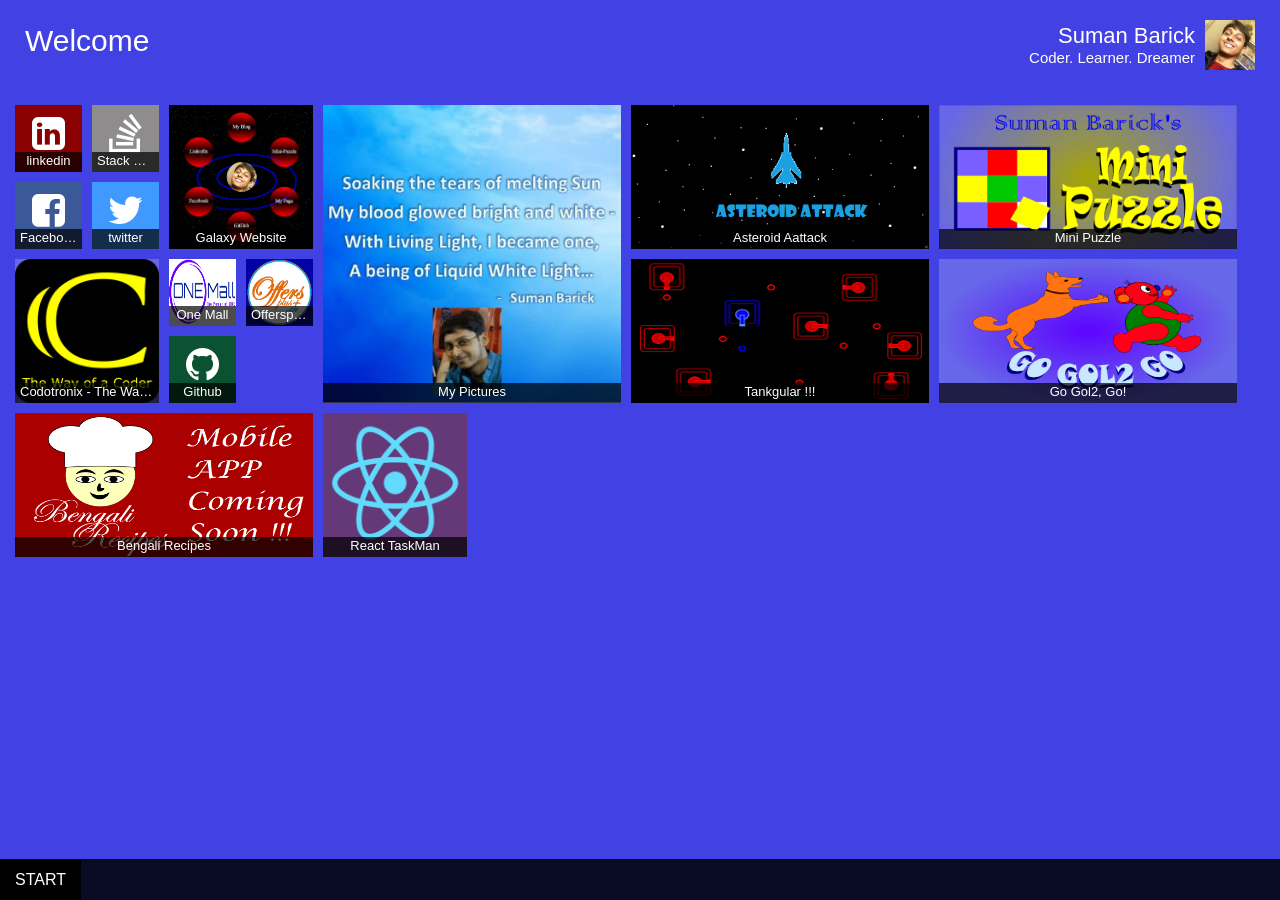
==== index.html @ ccad65ea "Initial Commit" ====
<!DOCTYPE html>
<html data-ng-app="barickOSApp">
<head>
    <meta charset="utf-8">
    <meta http-equiv="X-UA-Compatible" content="IE=edge">
    <meta name="viewport" content="width=device-width, initial-scale=1">
    <!-- The above 3 meta tags *must* come first in the head; any other head content must come *after* these tags -->
    <meta name="description" content="">
    <meta name="author" content="">
	<title>Barick Desktop</title>
    
    <link rel="stylesheet" href="css/bootstrap.min.css" />
    <link rel="stylesheet" href="font-awesome-4.5.0/font-awesome-4.5.0/css/font-awesome.min.css"/>
    <link rel="stylesheet" href="css/animate.css" />
    <link rel="stylesheet" href="css/style.css" />
    
    <!-- HTML5 shim and Respond.js for IE8 support of HTML5 elements and media queries -->
    <!--[if lt IE 9]>
      <script src="https://oss.maxcdn.com/html5shiv/3.7.2/html5shiv.min.js"></script>
      <script src="https://oss.maxcdn.com/respond/1.4.2/respond.min.js"></script>
    <![endif]-->
</head>
<body>
    <div class="container-fluid" ng-class="{'resizeMode': $root.flags.tileResizingAllowed, 'movementMode': $root.flags.tileMovementAllowed}" data-ng-controller="mainCtrl">
        <!--    <div ng-include="'partials/topNav.html'"></div>-->
        <div ng-include="'partials/topPanel.html'"></div>
        
        <div data-ng-view=""></div>
        
        <div class="taskbar" data-ng-include="'partials/taskbar.html'"></div>
    </div>
    <script src="js/lib/jquery-2.1.3.min.js"></script>
    <script src="js/lib/bootstrap.min.js"></script>
<!--    <script src="js/jquery-ui.min.js"></script>-->
    <script src="js/lib/angular.min.js"></script>
    <script src="js/lib/angular-route.min.js"></script>
    <script src="js/lib/angular-touch.js"></script>
    
    
<!--    <script src="js/app.js"></script>-->
<!--    <script src="js/directive_TileAnimator.js"></script>-->
<!--    <script src="js/directive_TileAnimator.min.js"></script>-->
<!--    <script src="js/servc_TileManager.js"></script>-->
<!--<script src="js/servc_TileManager.min.js"></script>-->
<!--    <script src="js/ctrl_MainCtrl.js"></script>-->
<!--<script src="js/ctrl_MainCtrl.min.js"></script>-->
<!--    <script src="js/ctrl_TilesCtrl.js"></script>-->
<!--<script src="js/ctrl_TilesCtrl.min.js"></script>-->
<!--    <script src="js/router.js"></script>-->
<!--   <script src="js/router.min.js"></script>-->
    
    
<!--    <script src="js/allinone.js"></script>-->
<script src="js/allinone.min.js"></script>
</body>
</html>
---- css/style.css ----
* {
  -webkit-user-select: none;  /* Chrome all / Safari all */
  -moz-user-select: none;     /* Firefox all */
  -ms-user-select: none;      /* IE 10+ */
  user-select: none;          /* Likely future */      
}

body { 
/*    background: rgb(23,0,82);*/
/*    background: #161675;*/
    background: #4141E4;
/*    padding-bottom: 70px; */
}

ul {
    padding: 0;
    margin: 0;
}

ul li {
    position: relative;
}

label {
    font-weight: normal;
}

.container-fluid {
    padding: 0 10px;
}

.shift-effect {
    margin: 7px;
}

.drag-effect {
    z-index: 111 !important;
}

.toggleBtn {
    display: inline-block;
    height: 20px;
    width: 20px;
    border: 2px solid darkgray;
/*    background: gray;*/
/*    border-radius: 50%;*/
    position: absolute;
    right: 30px;
    top: 12px;
    padding: 0.5px;
}

.toggleBtn span {
    display: inline-block;
    height: 14px;
    width: 14px;
    background: orangered;
/*    border-radius: 50%;*/
}

.toggleBtn.off span {
    display: none;
}

.tiles-container {
    margin: 15px 0;
    position: relative;
    margin-top: 100px;
    padding-bottom: 70px;
}

.grid {
    position: absolute;
    border: 1px solid lightgray;
    z-index: 9;
    color: #FFF;
}

.tile {
    list-style: none;
    float: left;
    display: block;
/*    border: 1px solid #000;*/
    text-align: center;
    padding: 5px;
    position: absolute;
    z-index: 10;
/*
    float: left;
    position: relative;
*/
}

.tile .tileInnerContainer {
/*    border: 1px solid #00F;*/
    height: 100%;
    width: 100%;
    display: block;
    position: relative;
    overflow: hidden;
}

.tile .tileInnerContainer .tileMask {
    position: absolute;
/*    background: rgba(0,0,0,.6);*/
    top: 0;
    bottom: 0;
    left: 0;
    right: 0;
    z-index: 99;
    display: none;
}

.resizeMode .tile .tileInnerContainer .tileMask {
    display: block;
}

.resizeMode .tile .tileInnerContainer,
.movementMode .tile .tileInnerContainer {
    -webkit-animation-duration: 1.5s;
    animation-duration: 1.5s;
    -webkit-animation-fill-mode: both;
    animation-fill-mode: both;
    -webkit-animation-iteration-count: infinite;
    animation-iteration-count: infinite;
}

.resizeMode .tile .tileInnerContainer {
    -webkit-animation-name: pulse;
    animation-name: pulse;
}

.movementMode .tile .tileInnerContainer {
/*    border: 2px solid yellow;*/
    -webkit-animation-name: customShake;
    animation-name: customShake;
}

.tile .tileInnerContainer .resizeBtn {
    position: absolute;
    bottom: 0;
    right: 0;
    z-index: 100;
    color: aqua;
    display: inline-block;
}

.xs .tile {
    padding: 2.5px;
}

.sm .tile {
    padding: 4px;
}

.md .tile {
    padding: 4px;
}

.tile .name {
    display: block;
    text-overflow: ellipsis;
    height: 20px;
    overflow: hidden;
    margin: 0;
    position: absolute;
    bottom: 0;
    width: 100%;
    background: rgba(0,0,0,.7);
    color: #FFF;
    font-size: 13px;
    padding: 0 5px;
    white-space: nowrap;
}

.tile .fontIcon {
    font-size: 150px;
    margin-top: 60px;
    color: #FFF;
}

.tile .fontImg {
    height: 100%;
    width: 100%;
}

.topPanel {
    margin-top: 20px;
    color: #FFF;
}

.topPanel .welcomeTxt {
    font-size: 30px;
}

.topPanel #microProfile {
    float: right;
    position: relative;
/*    border: 1px solid #FFF;*/
    height: 60px;
    width: 300px;
}

.topPanel #microProfile * {
    position: absolute;
}

.topPanel #microProfile #userName {
    font-size: 22px;
    right: 60px;
    top: 0;
}

.topPanel #microProfile #profilePic {
    height: 50px;
    width: 50px;
    float: right;
    right: 0;
    top: 0;
}

.topPanel #microProfile .desc {
    top: 27px;
    right: 60px;
    font-size: 15px;
}
/*

.tile.medium .fontIcon,
.tile.rectangle .fontIcon{
    font-size: 50px;
    margin-top: 40px;
}

.tile.small .fontIcon {
    font-size: 30px;
    margin-top: 10px;
}

.tile.medium .fontIcon {
    font-size: 50px;
    margin-top: 40px;
}
*/



@media (min-width: 768px) {
    .taskbar .container-fluid {
        padding: 0;
    }
    
    .taskbar .navbar-inverse .navbar-nav>li>a.startBtn {
        color: #FFFFFF;
        background: #000;
        font-size: 16px;
        padding: 20px 15px;
    }
    
    .taskbar .navbar {
        min-height: 30px;
    }
    
    .taskbar .navbar-inverse {
/*        background: rgb(63, 71, 121);*/
        background: rgb(8, 12, 37);
    }
    
    .taskbar *,
    .taskbar .navbar-nav>li>a{
        line-height: 0;
    }
    
    .xsOnly {
        display: none !important;
    }
    
    .taskbar .toggleBtn {
        right: 7px;
        top: 4px;
    }
    
    .dropdown-menu>li>a {
        padding-left: 7px;
    }
    
}

@media (max-width: 767px) {
    .topPanel .welcomeTxt {
        display: none;
    }
    
    .taskbar .navbar-inverse {
        bottom: -1px;
    }
    
    .hideInXS {
        display: none !important;
    }
    
    #mobileStartBtn {
        background: #000;
        color: #FFF;
        float: left;
        margin-left: 15px;
    }
}


/************* Animation Keyframes ******************/

@-webkit-keyframes customShake {
  from, to {
    -webkit-transform: translate3d(0, 0, 0);
    transform: translate3d(0, 0, 0);
  }

  10%, 30%, 50%, 70%, 90% {
    -webkit-transform: translate3d(-5px, 0, 0);
    transform: translate3d(-5px, 0, 0);
  }

  20%, 40%, 60%, 80% {
    -webkit-transform: translate3d(5px, 0, 0);
    transform: translate3d(5px, 0, 0);
  }
}

@keyframes customShake {
  from, to {
    -webkit-transform: translate3d(0, 0, 0);
    transform: translate3d(0, 0, 0);
  }

  10%, 30%, 50%, 70%, 90% {
    -webkit-transform: translate3d(-5px, 0, 0);
    transform: translate3d(-5px, 0, 0);
  }

  20%, 40%, 60%, 80% {
    -webkit-transform: translate3d(5px, 0, 0);
    transform: translate3d(5px, 0, 0);
  }
}

@-webkit-keyframes pulse {
  from {
    -webkit-transform: scale3d(1, 1, 1);
    transform: scale3d(1, 1, 1);
  }

  50% {
    -webkit-transform: scale3d(1.05, 1.05, 1.05);
    transform: scale3d(1.05, 1.05, 1.05);
  }

  to {
    -webkit-transform: scale3d(1, 1, 1);
    transform: scale3d(1, 1, 1);
  }
}

@keyframes pulse {
  from {
    -webkit-transform: scale3d(1, 1, 1);
    transform: scale3d(1, 1, 1);
  }

  50% {
    -webkit-transform: scale3d(1.05, 1.05, 1.05);
    transform: scale3d(1.05, 1.05, 1.05);
  }

  to {
    -webkit-transform: scale3d(1, 1, 1);
    transform: scale3d(1, 1, 1);
  }
}
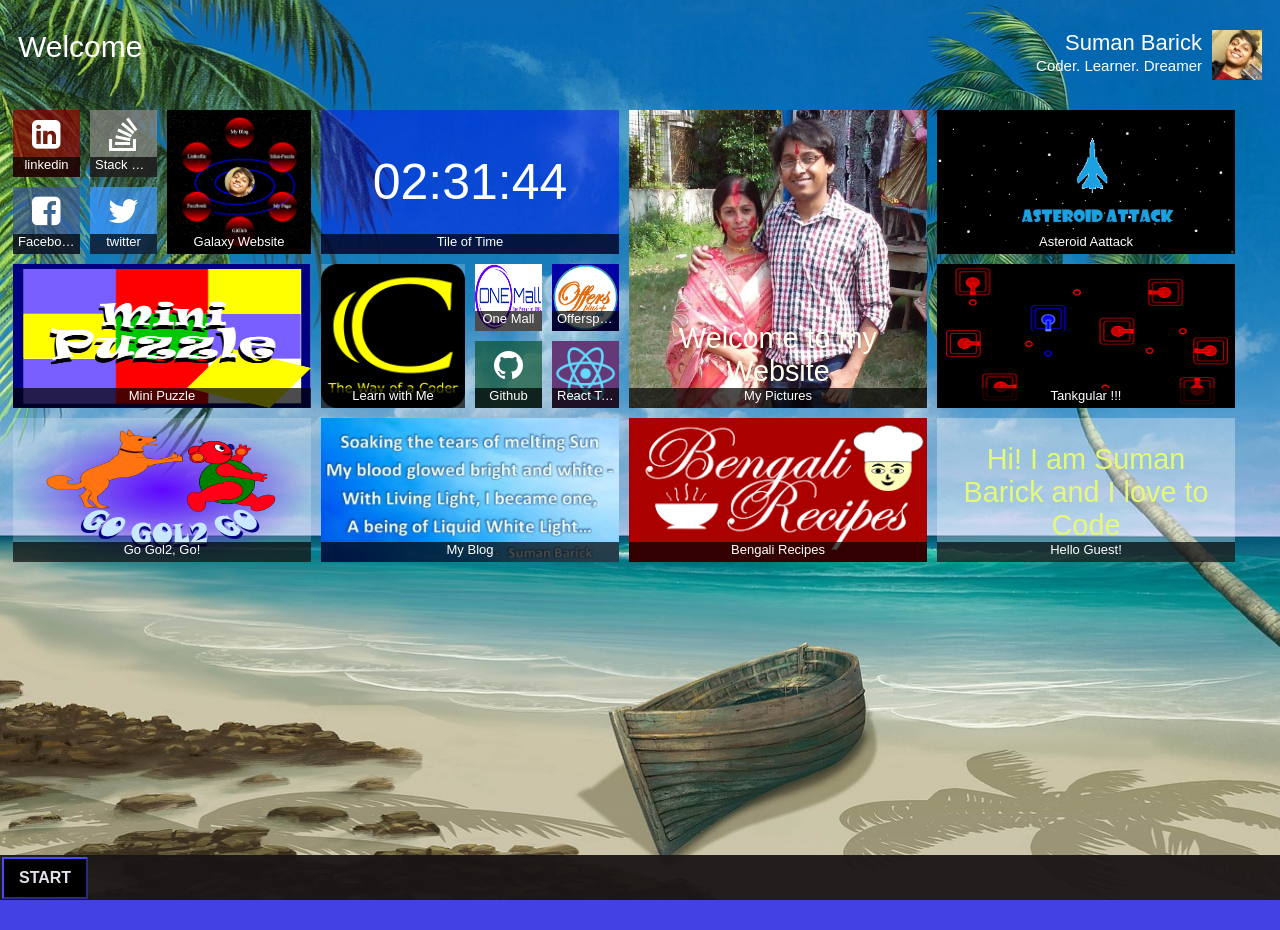
==== commit 5133b0d3: "Added files via upload" ====
--- a/index.html
+++ b/index.html
@@ -1,56 +1,88 @@
 <!DOCTYPE html>
-<html data-ng-app="barickOSApp">
-<head>
-    <meta charset="utf-8">
-    <meta http-equiv="X-UA-Compatible" content="IE=edge">
-    <meta name="viewport" content="width=device-width, initial-scale=1">
-    <!-- The above 3 meta tags *must* come first in the head; any other head content must come *after* these tags -->
-    <meta name="description" content="">
-    <meta name="author" content="">
-	<title>Barick Desktop</title>
-    
-    <link rel="stylesheet" href="css/bootstrap.min.css" />
-    <link rel="stylesheet" href="font-awesome-4.5.0/font-awesome-4.5.0/css/font-awesome.min.css"/>
-    <link rel="stylesheet" href="css/animate.css" />
-    <link rel="stylesheet" href="css/style.css" />
-    
-    <!-- HTML5 shim and Respond.js for IE8 support of HTML5 elements and media queries -->
-    <!--[if lt IE 9]>
-      <script src="https://oss.maxcdn.com/html5shiv/3.7.2/html5shiv.min.js"></script>
-      <script src="https://oss.maxcdn.com/respond/1.4.2/respond.min.js"></script>
-    <![endif]-->
-</head>
-<body>
-    <div class="container-fluid" ng-class="{'resizeMode': $root.flags.tileResizingAllowed, 'movementMode': $root.flags.tileMovementAllowed}" data-ng-controller="mainCtrl">
-        <!--    <div ng-include="'partials/topNav.html'"></div>-->
-        <div ng-include="'partials/topPanel.html'"></div>
+<html>
+    <head>
+        <meta charset="utf-8">
+        <meta http-equiv="X-UA-Compatible" content="IE=edge">
+        <meta name="viewport" content="width=device-width, initial-scale=1">
+        <title>Suman Barick - Personal Website</title>
+        <script src="js/jquery-2.1.3.min.js"></script>
+        <script src="js/hand.minified-1.3.7.js"></script>
+        <script src="js/jquery-tilify.min.js"></script>
+        <link rel="stylesheet" href="css/animate.css"/>
+        <link rel="stylesheet" href="font-awesome-4.5.0/font-awesome-4.5.0/css/font-awesome.min.css" />
+        <link rel="stylesheet" href="css/style.css" />
+    </head>
+    <body>        
         
-        <div data-ng-view=""></div>
+        <div class="mask"></div>
         
-        <div class="taskbar" data-ng-include="'partials/taskbar.html'"></div>
-    </div>
-    <script src="js/lib/jquery-2.1.3.min.js"></script>
-    <script src="js/lib/bootstrap.min.js"></script>
-<!--    <script src="js/jquery-ui.min.js"></script>-->
-    <script src="js/lib/angular.min.js"></script>
-    <script src="js/lib/angular-route.min.js"></script>
-    <script src="js/lib/angular-touch.js"></script>
-    
-    
-<!--    <script src="js/app.js"></script>-->
-<!--    <script src="js/directive_TileAnimator.js"></script>-->
-<!--    <script src="js/directive_TileAnimator.min.js"></script>-->
-<!--    <script src="js/servc_TileManager.js"></script>-->
-<!--<script src="js/servc_TileManager.min.js"></script>-->
-<!--    <script src="js/ctrl_MainCtrl.js"></script>-->
-<!--<script src="js/ctrl_MainCtrl.min.js"></script>-->
-<!--    <script src="js/ctrl_TilesCtrl.js"></script>-->
-<!--<script src="js/ctrl_TilesCtrl.min.js"></script>-->
-<!--    <script src="js/router.js"></script>-->
-<!--   <script src="js/router.min.js"></script>-->
-    
-    
-<!--    <script src="js/allinone.js"></script>-->
-<script src="js/allinone.min.js"></script>
-</body>
+        <!-- The Head Row -->
+        <div class="topPanel">
+           <label class="welcomeTxt">Welcome</label>
+            <div id="microProfile">
+                <label id="userName">Suman Barick</label>
+                <span class="desc">Coder. Learner. Dreamer</span>
+                <img id="profilePic" alt="profile picture of Suman Barick" src="profile/profilepic.jpg">
+            </div>
+        </div>
+        
+        <!-- The Tile Container -->
+        <div id="tilesContainer"></div>
+        
+        <!-- TASK BAR -->
+        <div id="taskBar">
+            <span id="startBtn">START</span>
+            <ul id="startMenu">
+                <li id="btn_toggleTileDnD">Tile Reposition <span class="toggleBtn"><span></span></span> </li>
+                <li id="btn_toggleTileResize">Tile Resize <span class="toggleBtn"><span></span></span> </li>
+                <li id="btn_ChangeWallpaper">Change Wallpaper</li>
+<!--
+                <li>Item 4</li>
+                <li>Item 5</li>
+-->
+            </ul>
+        </div>
+        
+        
+        <!-- The Wallpaper Selector -->        
+        <div id="wallpaperModal" class="itemSelector modal">
+            <h1 class="heading">Select Wallpaper</h1>
+            <ul class="imageSelector">
+                <li>
+                    <img src="img/Wallpapers/aurora-borealis-1181004_1280.jpg"/>
+                </li>
+                <li>
+                    <img src="img/Wallpapers/chest-805006_1280.jpg"/>
+                </li>
+                <li>
+                    <img src="img/Wallpapers/dock-1030837_1280.jpg"/>
+                </li>
+                <li>
+                    <img src="img/Wallpapers/lake-1031405_1280.jpg"/>
+                </li>
+                <li>
+                    <img src="img/Wallpapers/landscape-1260850_640.jpg"/>
+                </li>
+                <li>
+                    <img src="img/Wallpapers/ocean-waves-1082245_1280.jpg"/>
+                </li>
+                <li>
+                    <img src="img/Wallpapers/paradise-1110498_1280.jpg"/>
+                </li>
+                <li>
+                    <img src="img/Wallpapers/sunset-1226110_1280.jpg"/>
+                </li>
+                <li>
+                    <img src="img/Wallpapers/weed-912898_1280.jpg"/>
+                </li>
+            </ul>
+            <div class="panel_Btns">
+                <span id="btn_ApplyWallpaper" class="btn">Apply</span>
+                <span id="" class="btn btn_Cancel">Cancel</span>
+            </div>
+        </div>
+        
+        
+        <script src="js/script.js"></script>
+    </body>
 </html>
--- a/css/style.css
+++ b/css/style.css
@@ -1,20 +1,36 @@
 * {
-  -webkit-user-select: none;  /* Chrome all / Safari all */
-  -moz-user-select: none;     /* Firefox all */
-  -ms-user-select: none;      /* IE 10+ */
-  user-select: none;          /* Likely future */      
+      -webkit-user-select: none;  /* Chrome all / Safari all */
+      -moz-user-select: none;     /* Firefox all */
+      -ms-user-select: none;      /* IE 10+ */
+      user-select: none;          /* Likely future */ 
+    box-sizing: border-box;
+}
+
+html {
+  font-family: sans-serif;
+  -webkit-text-size-adjust: 100%;
+      -ms-text-size-adjust: 100%;
+    height:100%;
+    min-height:100%;
 }
 
 body { 
+    min-height:100%;
+    font-family: "Helvetica Neue", Helvetica, Arial, sans-serif;
 /*    background: rgb(23,0,82);*/
 /*    background: #161675;*/
     background: #4141E4;
+    background-image: url("../img/Wallpapers/paradise-1110498_1280.jpg");
+    background-repeat:no-repeat;
+    background-size: cover;
+    background-attachment: fixed;
 /*    padding-bottom: 70px; */
 }
 
 ul {
     padding: 0;
     margin: 0;
+    list-style: none;
 }
 
 ul li {
@@ -23,6 +39,30 @@
 
 label {
     font-weight: normal;
+}
+
+.mask {
+    position: fixed;
+    top: 0;
+    bottom: 0;
+    left: 0;
+    right: 0;
+    background: rgba(255,255,255,.5);
+    z-index: 99;
+    display: none;
+}
+
+.btn {
+    font-size: 20px;
+    padding: 7px 15px;
+    background: #000;
+    color: #FFF;
+    display: inline-block;
+    cursor: pointer;
+}
+
+.btn:hover {
+    background: rgba(0,0,233,.7);
 }
 
 .container-fluid {
@@ -45,27 +85,29 @@
 /*    background: gray;*/
 /*    border-radius: 50%;*/
     position: absolute;
-    right: 30px;
-    top: 12px;
-    padding: 0.5px;
+    right: 15px;
+    top: 5px;
 }
 
 .toggleBtn span {
+    position: absolute;
     display: inline-block;
-    height: 14px;
-    width: 14px;
+    top: 1px;
+    bottom: 1px;
+    left: 1px;
+    right: 1px;
     background: orangered;
 /*    border-radius: 50%;*/
 }
 
-.toggleBtn.off span {
+.off>.toggleBtn span {
     display: none;
 }
 
 .tiles-container {
-    margin: 15px 0;
+    margin: 20px 0;
     position: relative;
-    margin-top: 100px;
+/*    margin-top: 100px;*/
     padding-bottom: 70px;
 }
 
@@ -91,6 +133,20 @@
 */
 }
 
+.movementMode .tile.being-dragged .tileInnerContainer {
+    cursor: -webkit-grabbing;
+    cursor: grabbing;
+}
+
+.tile.being-dragged {
+    z-index: 9999;
+/*    background: rgba(255,255,255,.3);*/
+}
+
+.tile.being-dragged * {
+/*    display: none;*/
+}
+
 .tile .tileInnerContainer {
 /*    border: 1px solid #00F;*/
     height: 100%;
@@ -98,6 +154,13 @@
     display: block;
     position: relative;
     overflow: hidden;
+    text-decoration: none;
+}
+
+.tile .tileInnerContainer .live,
+.tile .tileInnerContainer .plugin{
+    height: 100%;
+    width: 100%;
 }
 
 .tile .tileInnerContainer .tileMask {
@@ -111,14 +174,28 @@
     display: none;
 }
 
+.tile .liveTxt {
+    position: absolute;
+/*    top: 0;*/
+    left: 0;
+    right: 0;
+    bottom: 0;
+    padding: 20px;
+    text-align: center;
+    color: #FF0;
+    font-size: 1.8rem;
+}
+
 .resizeMode .tile .tileInnerContainer .tileMask {
     display: block;
 }
 
 .resizeMode .tile .tileInnerContainer,
 .movementMode .tile .tileInnerContainer {
-    -webkit-animation-duration: 1.5s;
-    animation-duration: 1.5s;
+    cursor: -webkit-grab;
+    cursor: grab;
+    -webkit-animation-duration: 1s;
+    animation-duration: 1s;
     -webkit-animation-fill-mode: both;
     animation-fill-mode: both;
     -webkit-animation-iteration-count: infinite;
@@ -126,8 +203,8 @@
 }
 
 .resizeMode .tile .tileInnerContainer {
-    -webkit-animation-name: pulse;
-    animation-name: pulse;
+    -webkit-animation-name: customPulse;
+    animation-name: customPulse;
 }
 
 .movementMode .tile .tileInnerContainer {
@@ -185,8 +262,10 @@
 }
 
 .topPanel {
-    margin-top: 20px;
-    color: #FFF;
+    margin-top: 30px;
+    color: #FFF;
+    padding: 0 10px;
+    height: 55px;
 }
 
 .topPanel .welcomeTxt {
@@ -243,116 +322,195 @@
 }
 */
 
-
+#taskBar {
+    position: fixed;
+    height: 45px;
+    width: 100%;
+    bottom: 0;
+    z-index: 20;
+    left: 0;
+    right: 0;
+    background: rgba(25, 22, 22, 0.95);
+}
+
+#startBtn {
+    color: #E1E1EA;
+    background: #000;
+    border: 2px outset #4141e4;
+    font-weight: bold;
+    display: inline-block;
+    padding: 10px 15px;
+    margin: 2px;
+}
+
+#startMenu {
+    width: 200px;
+    position: absolute;
+    bottom: 45px;
+    list-style: none;
+/*    background: #87e;*/
+/*    background: #000;*/
+    background: rgba(0, 0, 0, 0.9);
+    display: none;
+    padding: 10px 0;
+}
+
+#startMenu>li {
+    padding: 5px 15px;
+    color: #FFF;
+    position: relative;
+}
+
+#startMenu>li:hover {
+    background: #45F;
+}
+
+.tileResizeMenu {
+    text-align: left;
+    position: absolute;
+    top: 20px;
+    left: 20px;
+    background: #FFF;
+    color: #111;
+    list-style: none;
+    padding: 10px 0;
+    z-index: 999;
+}
+
+.tileResizeMenu li {
+    padding: 3px 15px;
+}
+
+.tileResizeMenu li:hover {
+    background: #5A2FAD;
+    color: #FFF;    
+}
+
+.itemSelector {
+    position: fixed;
+    z-index: 100;
+    top: 70px;
+    height: 300px;
+    display: none;
+}
+
+.itemSelector .heading {
+    background: rgba(21, 9, 90, 0.84);
+    color: #FFF;
+    margin: 0;
+    padding: 10px;
+    font-size: 20px;
+}
+
+.itemSelector .imageSelector {
+    background: rgba(255, 255, 255, 0.9);
+    height: 100%;
+    overflow: auto;
+}
+
+.itemSelector .imageSelector li {
+    padding: 2px;
+    float: left;
+}
+
+.itemSelector .imageSelector li.selected,
+.itemSelector .imageSelector li:hover {
+    background: blue;
+    padding: 5px;
+}
+
+.itemSelector .imageSelector li img {
+    height: 100%;
+    width: 100%;
+}
+
+.itemSelector .panel_Btns {
+    background: rgba(0, 0, 0, 0.86);
+    text-align: right;
+    padding: 7px;
+}
+
+/*********** Media Queries ****************/
 
 @media (min-width: 768px) {
-    .taskbar .container-fluid {
-        padding: 0;
-    }
     
-    .taskbar .navbar-inverse .navbar-nav>li>a.startBtn {
-        color: #FFFFFF;
-        background: #000;
-        font-size: 16px;
-        padding: 20px 15px;
-    }
     
-    .taskbar .navbar {
-        min-height: 30px;
-    }
-    
-    .taskbar .navbar-inverse {
-/*        background: rgb(63, 71, 121);*/
-        background: rgb(8, 12, 37);
-    }
-    
-    .taskbar *,
-    .taskbar .navbar-nav>li>a{
-        line-height: 0;
-    }
-    
-    .xsOnly {
-        display: none !important;
-    }
-    
-    .taskbar .toggleBtn {
-        right: 7px;
-        top: 4px;
-    }
-    
-    .dropdown-menu>li>a {
-        padding-left: 7px;
-    }
-    
 }
 
 @media (max-width: 767px) {
-    .topPanel .welcomeTxt {
+    .welcomeTxt {
         display: none;
     }
     
-    .taskbar .navbar-inverse {
-        bottom: -1px;
+    .topPanel {
+        margin-top: 20px;
     }
     
-    .hideInXS {
-        display: none !important;
+    .tiles-container {
+        margin: 10px 0;
     }
+}
+
+
+/************* Animation Keyframes ******************/
+
+@-webkit-keyframes customShake {
+/*
+  from, to {
+    -webkit-transform: rotate(0deg);
+    transform: rotate(0deg);
+  }
+*/
+
+  25% {
+    -webkit-transform: rotate(-2deg);
+    transform: rotate(-2deg);
+  }
+
+  0%, 50%, 100% {
+    -webkit-transform: rotate(0deg);
+    transform: rotate(0deg);
+  }
     
-    #mobileStartBtn {
-        background: #000;
-        color: #FFF;
-        float: left;
-        margin-left: 15px;
-    }
-}
-
-
-/************* Animation Keyframes ******************/
-
-@-webkit-keyframes customShake {
+   75% {
+    -webkit-transform: rotate(2deg);
+    transform: rotate(2deg);
+  }
+}
+
+@keyframes customShake {
+  /*
   from, to {
-    -webkit-transform: translate3d(0, 0, 0);
-    transform: translate3d(0, 0, 0);
-  }
-
-  10%, 30%, 50%, 70%, 90% {
-    -webkit-transform: translate3d(-5px, 0, 0);
-    transform: translate3d(-5px, 0, 0);
-  }
-
-  20%, 40%, 60%, 80% {
-    -webkit-transform: translate3d(5px, 0, 0);
-    transform: translate3d(5px, 0, 0);
-  }
-}
-
-@keyframes customShake {
-  from, to {
-    -webkit-transform: translate3d(0, 0, 0);
-    transform: translate3d(0, 0, 0);
-  }
-
-  10%, 30%, 50%, 70%, 90% {
-    -webkit-transform: translate3d(-5px, 0, 0);
-    transform: translate3d(-5px, 0, 0);
-  }
-
-  20%, 40%, 60%, 80% {
-    -webkit-transform: translate3d(5px, 0, 0);
-    transform: translate3d(5px, 0, 0);
-  }
-}
-
-@-webkit-keyframes pulse {
+    -webkit-transform: rotate(0deg);
+    transform: rotate(0deg);
+  }
+*/
+
+   25% {
+    -webkit-transform: rotate(-2deg);
+    transform: rotate(-2deg);
+  }
+
+  0%, 50%, 100% {
+    -webkit-transform: rotate(0deg);
+    transform: rotate(0deg);
+  }
+    
+   75% {
+    -webkit-transform: rotate(2deg);
+    transform: rotate(2deg);
+  }
+}
+
+@-webkit-keyframes customPulse {
   from {
     -webkit-transform: scale3d(1, 1, 1);
     transform: scale3d(1, 1, 1);
   }
 
   50% {
-    -webkit-transform: scale3d(1.05, 1.05, 1.05);
-    transform: scale3d(1.05, 1.05, 1.05);
+    -webkit-transform: scale3d(.95, .95, .95);
+    transform: scale3d(.95, .95, .95);
   }
 
   to {
@@ -361,15 +519,15 @@
   }
 }
 
-@keyframes pulse {
+@keyframes customPulse {
   from {
     -webkit-transform: scale3d(1, 1, 1);
     transform: scale3d(1, 1, 1);
   }
 
   50% {
-    -webkit-transform: scale3d(1.05, 1.05, 1.05);
-    transform: scale3d(1.05, 1.05, 1.05);
+    -webkit-transform: scale3d(.95, .95, .95);
+    transform: scale3d(.95, .95, .95);
   }
 
   to {
